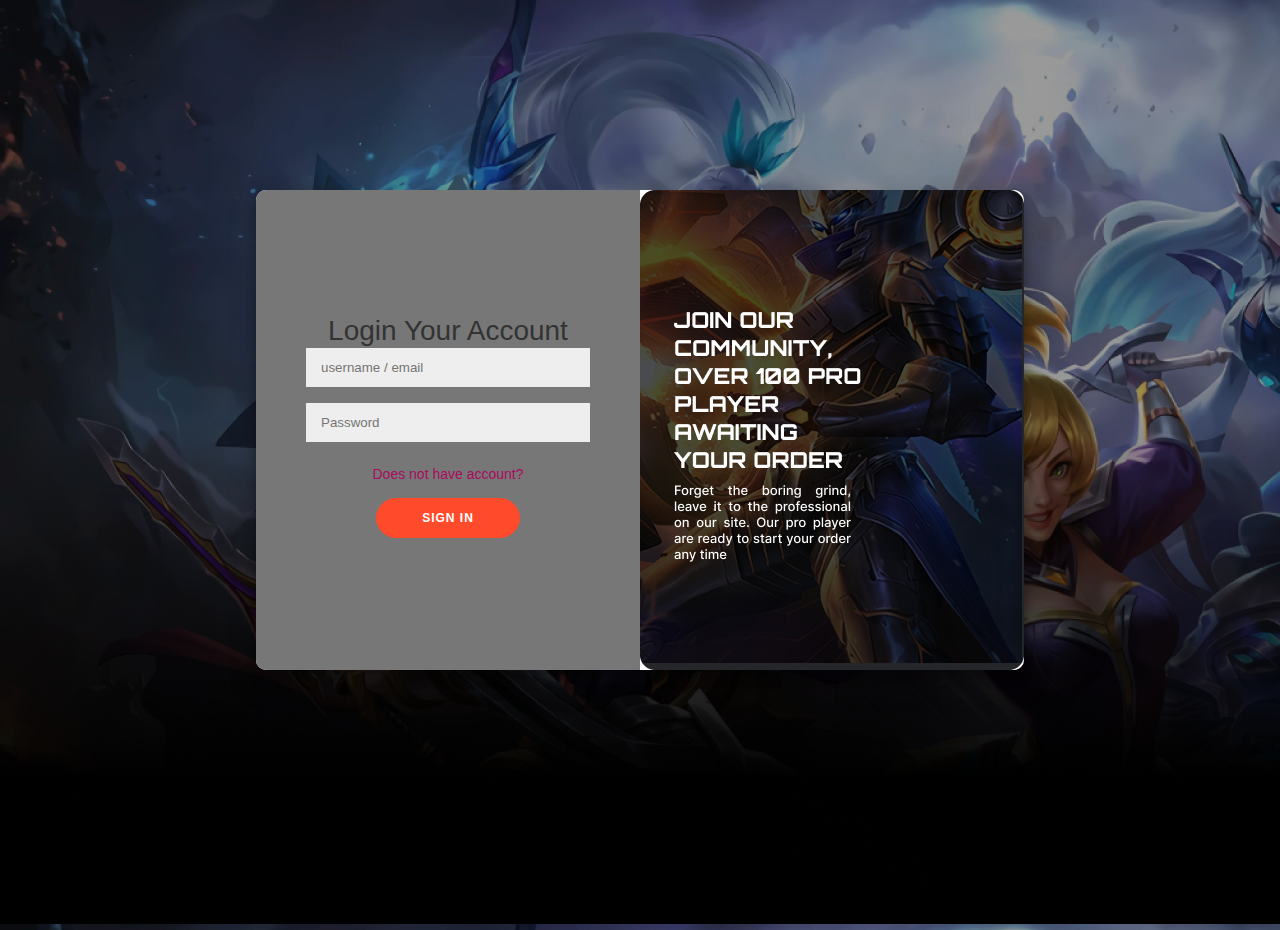
==== tampilan/login.html @ 9ad0c3ee "First Commit" ====
<!DOCTYPE html>
<html class="no-js" lang="zxx">
  <head>
    <meta charset="utf-8" />
    <meta http-equiv="x-ua-compatible" content="ie=edge" />
    <title>Tempest Booster</title>
    <meta name="description" content="" />
    <meta name="viewport" content="width=device-width, initial-scale=1" />
    <link rel="manifest" href="site.webmanifest" />
    <link
      rel="shortcut icon"
      type="image/x-icon"
      href="../assets/img/favicon.ico"
    />

    <!-- CSS here -->
    <link rel="stylesheet" href="../Doc/css/main.css" />
  </head>
  <body class="black-bg">
    <!-- ? Preloader Start -->
    <div id="preloader-active">
      <div class="preloader d-flex align-items-center justify-content-center">
        <div class="preloader-inner position-relative">
          <div class="preloader-circle"></div>
          <div class="preloader-img pere-text"></div>
        </div>
      </div>
    </div>
    <!-- Preloader Start -->
    <header>
      <!-- Header Start -->
      <!DOCTYPE html>
      <html lang="en">
        <head>
          <meta charset="UTF-8" />
          <meta
            name="viewport"
            content="width=device-width, initial-scale=1.0"
          />
          <title>Tempest Boosting</title>
        </head>
        <body>
          <div class="container" id="container">

            <div class="form-container sign-in-container">
              <form action="../Controller/login.php" method="post">
                <h1>Login Your Account</h1>
                <input type="text" placeholder="username / email" name="name"/>
                <input type="password" placeholder="Password" name="pass" />
                <a href="registrasi.html">Does not have account?</a>
                <button class="submit" name="login">Sign In</button>
              </form>
            </div>

            <div class="overlay-container">
              <img src="../assets/img/gallery/login.png" alt="" />
            </div>
          </div>
        </body>
      </html>
    </header>
  </body>
</html>
---- Doc/css/main.css ----
@import url('https://fonts.googleapis.com/css?family=Montserrat:400,800');

* {
    box-sizing: border-box;
}

body {
    background: #f6f5f7;
    display: flex;
    justify-content: center;
    align-items: center;
    flex-direction: column;
    font-family: 'Montserrat', sans-serif;
    height: 100vh;
    margin: -20px 0 50px;
}

h1 {
    font-weight: bold;
    margin: 0;
}

h2 {
    text-align: center;
}

p {
    font-size: 14px;
    font-weight: 100;
    line-height: 20px;
    letter-spacing: 0.5px;
    margin: 20px 0 30px;
}

span {
    font-size: 12px;
}

a {
    color: #333;
    font-size: 14px;
    text-decoration: none;
    margin: 15px 0;
}

button {
    border-radius: 20px;
    border: 1px solid #FF4B2B;
    background-color: #FF4B2B;
    color: #FFFFFF;
    font-size: 12px;
    font-weight: bold;
    padding: 12px 45px;
    letter-spacing: 1px;
    text-transform: uppercase;
    transition: transform 80ms ease-in;
}

button:active {
    transform: scale(0.95);
}

button:focus {
    outline: none;
}

button.ghost {
    background-color: transparent;
    border-color: #FFFFFF;
}

form {
    background-color: #777;
    display: flex;
    align-items: center;
    justify-content: center;
    flex-direction: column;
    padding: 0 50px;
    height: 100%;
    text-align: center;
}

input {
    background-color: #eee;
    border: none;
    padding: 12px 15px;
    margin: 8px 0;
    width: 100%;
}

.container {
    background-color: #fff;
    border-radius: 10px;
    box-shadow: 0 14px 28px rgba(0, 0, 0, 0.25),
        0 10px 10px rgba(0, 0, 0, 0.22);
    position: relative;
    overflow: hidden;
    width: 768px;
    max-width: 100%;
    min-height: 480px;
}

.form-container {
    position: absolute;
    top: 0;
    height: 100%;
    transition: all 0.6s ease-in-out;
}

.sign-in-container {
    left: 0;
    width: 50%;
    z-index: 2;
}

.container.right-panel-active .sign-in-container {
    transform: translateX(100%);
}

.sign-up-container {
    left: 0;
    width: 50%;
    opacity: 0;
    z-index: 1;
}

.container.right-panel-active .sign-up-container {
    transform: translateX(100%);
    opacity: 1;
    z-index: 5;
    animation: show 0.6s;
}

@keyframes show {

    0%,
    49.99% {
        opacity: 0;
        z-index: 1;
    }

    50%,
    100% {
        opacity: 1;
        z-index: 5;
    }
}

.overlay-container {
    position: absolute;
    top: 0;
    left: 50%;
    width: 50%;
    height: 100%;
    overflow: hidden;
    transition: transform 0.6s ease-in-out;
    z-index: 100;
}

.container.right-panel-active .overlay-container {
    transform: translateX(-100%);
}

.overlay {
    background: #FF416C;
    background: -webkit-linear-gradient(to right, #FF4B2B, #FF416C);
    background: linear-gradient(to right, #FF4B2B, #FF416C);
    background-repeat: no-repeat;
    background-size: cover;
    background-position: 0 0;
    color: #FFFFFF;
    position: relative;
    left: -100%;
    height: 100%;
    width: 200%;
    transform: translateX(0);
    transition: transform 0.6s ease-in-out;
}

.overlay-container img{
    border-radius: 0;
}

.container.right-panel-active .overlay {
    transform: translateX(50%);
}

.overlay-panel {
    position: absolute;
    display: flex;
    align-items: center;
    justify-content: center;
    flex-direction: column;
    padding: 0 40px;
    text-align: center;
    top: 0;
    height: 100%;
    width: 50%;
    transform: translateX(0);
    transition: transform 0.6s ease-in-out;
}

.overlay-left {
    transform: translateX(-20%);
}

.container.right-panel-active .overlay-left {
    transform: translateX(0);
}

.overlay-right {
    right: 0;
    transform: translateX(0);
}

.container.right-panel-active .overlay-right {
    transform: translateX(20%);
}

.social-container {
    margin: 20px 0;
}

.social-container a {
    border: 1px solid #DDDDDD;
    border-radius: 50%;
    display: inline-flex;
    justify-content: center;
    align-items: center;
    margin: 0 5px;
    height: 40px;
    width: 40px;
}

footer {
    background-color: #222;
    color: #fff;
    font-size: 14px;
    bottom: 0;
    position: fixed;
    left: 0;
    right: 0;
    text-align: center;
    z-index: 999;
}

footer p {
    margin: 10px 0;
}

footer i {
    color: red;
}

footer a {
    color: #3c97bf;
    text-decoration: none;
}

body {
    background-image: url(../img/gelap1.png);
    font-family: "Lato", sans-serif;
    font-weight: 300;
    font-size: 16px;
    line-height: 18px;
    color: #777;
}

.topic-conten {
    top: 40px;
    left: 813px;



}

p {
    margin: 0;
}

a {
    color: #aa0a5f;
}

a,
a:hover,
a:focus {
    text-decoration: none;
    outline: 0;
}

h1,
h2,
h3,
h4,
h5,
h6 {
    color: #333;
    margin: 0;
    font-weight: normal;
}

h1 {
    font-size: 28px;
}

h2 {
    font-size: 24px;
}

h3 {
    font-size: 18px;
}

h5 {
    font-size: 16px;
}

h6 {
    font-size: 14px;
}

strong {
    letter-spacing: 1px;
}

code {
    background-color: #ddd;
    border-radius: 3px;
    color: #000;
    font-size: 85%;
    margin: 0;
    padding: 5px 10px;
}

code a {
    color: #333;
}

code a:hover {
    text-decoration: underline;
}

section p {
    line-height: 28px;
}

.clearfix:before,
.clearfix:after {
    content: " ";
    display: table;
}

.clearfix:after {
    clear: both;
}

.clearfix {
    zoom: 1;
}

.tan {
    margin-bottom: 10px;
}

.fifteen {
    margin-bottom: 15px;
}

.twenty {
    margin-bottom: 20px;
}

.center {
    text-align: center;
}

.title {
    margin: 50px 0 30px;
}

.syntaxhighlighter {
    border: 1px solid #efefef;
    max-height: 100% !important;
    padding: 20px 0;
}


.main-content section {
    margin: 0 5%;
}


.left-sidebar {
    background-color: #015360;
    float: left;
    min-height: 100%;
    position: static;
    width: 18%;
}

.logo {
    padding-bottom: 30px;
    padding-left: 30px;
    padding-top: 70px;
}

.logo h1 {
    color: #fff;
    font-weight: 700;
    text-transform: uppercase;
}

.left-nav ul {
    margin: 0;
    padding: 0;
    font-size: 14px;
}

.left-nav ul li a {
    color: #fff;
    display: block;
    padding: 10px 35px;
    -webkit-transition: all 0.3s ease-in 0s;
    -moz-transition: all 0.3s ease-in 0s;
    -ms-transition: all 0.3s ease-in 0s;
    -o-transition: all 0.3s ease-in 0s;
    transition: all 0.3s ease-in 0s;
}

.left-nav ul li a:hover,
.left-nav ul li .current {
    background-color: #fff;
    color: #000;
}


#main-wrapper {
    float: left;
    margin-left: 18%;
    width: 82%;
}

.content-header {
    border-bottom: 1px solid #ddd;
    border-top: 1px solid #ddd;
    margin-top: 30px;
    padding: 30px 0 35px;
    text-align: center;
}

.welcome {
    font-size: 16px;
    line-height: 26px;
    margin: 35px auto 0;
}

.features {
    margin-top: 50px;
}

.features ul li {
    list-style: square outside none;
    margin-bottom: 15px;
}

.features>ul {
    padding-left: 18px;
}

.author {
    border-bottom: 1px solid #ddd;
    border-top: 1px solid #ddd;
    margin-top: 50px;
    padding: 30px 0;
}

.author-info {
    font-size: 18px;
    line-height: 28px;
    margin: 0 auto;
    width: 50%;
}

.section-content {
    font-size: 16px;
    line-height: 25px;
}

.section-content li {
    margin-bottom: 15px;
}

.section-content a:hover {
    text-decoration: underline;
}

.script-source li {
    list-style: square outside none;
    margin-bottom: 10px;
}

#twitter-feed li,
#flickr li {
    line-height: 25px;
    margin-bottom: 10px;
}

#twitter-feed img {
    border: 1px solid #ddd;
    box-shadow: 2px 3px 3px #ddd;
    height: auto;
    margin-top: 10px;
    max-width: 100%;
}

.topic-conten {
    left: 48px;
    padding-right: 20 px;
}
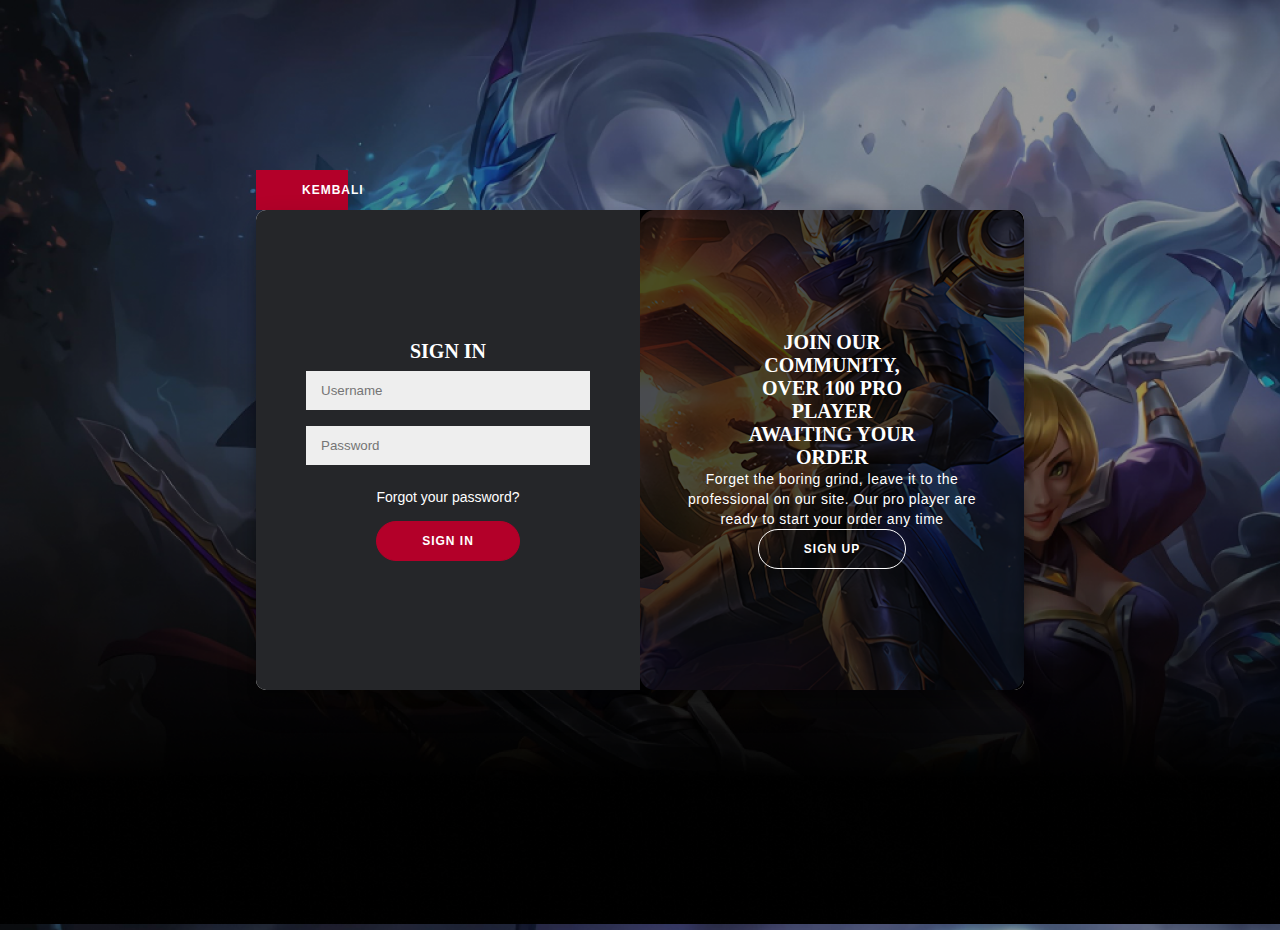
==== commit 9811eeaf: "Last Update" ====
--- a/tampilan/login.html
+++ b/tampilan/login.html
@@ -37,27 +37,110 @@
             name="viewport"
             content="width=device-width, initial-scale=1.0"
           />
+
           <title>Tempest Boosting</title>
+          <link rel="stylesheet" href="../Doc/css/style.css" />
         </head>
+        <button
+          class="back-button"
+          onclick="goBack()"
+          style="
+            text-align: left;
+            cursor: pointer;
+            border-radius: 0%;
+            width: 50px;
+          "
+        >
+          Kembali
+        </button>
+
+        <script>
+          function goBack() {
+            window.history.back();
+          }
+        </script>
         <body>
           <div class="container" id="container">
+            <div class="form-container sign-up-container">
+              <form action="../Controller/register.php" method="POST">
+                <h1>Join Tempest</h1>
+                <input type="text" name="name" placeholder="Name" required />
+                <input
+                  type="text"
+                  name="username"
+                  placeholder="Username"
+                  required
+                />
+                <input type="email" name="email" placeholder="Email" required />
+                <input
+                  type="password"
+                  placeholder="Password"
+                  name="password"
+                  required
+                />
+                <input
+                  type="tel"
+                  name="notelp"
+                  placeholder="Nomor Telfon"
+                  required
+                />
+                <select name="role" required>
+                  <option value="customer">Customer</option>
+                  <option value="booster">booster</option>
+                </select>
+                <button class="submit" name="registrasi">Create Account</button>
+              </form>
+            </div>
 
             <div class="form-container sign-in-container">
               <form action="../Controller/login.php" method="post">
-                <h1>Login Your Account</h1>
-                <input type="text" placeholder="username / email" name="name"/>
-                <input type="password" placeholder="Password" name="pass" />
-                <a href="registrasi.html">Does not have account?</a>
+                <!-- Login -->
+                <h1>SIGN IN</h1>
+                <input
+                  type="text"
+                  placeholder="Username"
+                  name="name"
+                  required
+                />
+                <input
+                  type="password"
+                  placeholder="Password"
+                  name="pass"
+                  required
+                />
+                <a href="#">Forgot your password?</a>
                 <button class="submit" name="login">Sign In</button>
               </form>
             </div>
 
             <div class="overlay-container">
-              <img src="../assets/img/gallery/login.png" alt="" />
+              <div class="overlay">
+                <div class="overlay-panel overlay-left">
+                  <h1>Welcome Back!</h1>
+                  <p>
+                    To keep connected with us please login with your personal
+                    info
+                  </p>
+                  <button class="ghost" id="signIn">Sign In</button>
+                </div>
+                <div class="overlay-panel overlay-right">
+                  <h1>
+                    JOIN OUR COMMUNITY, OVER 100 PRO PLAYER AWAITING YOUR ORDER
+                  </h1>
+                  <p>
+                    Forget the boring grind, leave it to the professional on our
+                    site. Our pro player are ready to start your order any time
+                  </p>
+                  <button class="ghost" id="signUp">Sign Up</button>
+                </div>
+              </div>
             </div>
           </div>
         </body>
       </html>
     </header>
+
+    <!-- One Page, Animated-HeadLin -->
+    <script src="../Doc/js/slider.js"></script>
   </body>
 </html>
--- a/Doc/css/main.css
+++ b/Doc/css/main.css
@@ -45,8 +45,8 @@
 
 button {
     border-radius: 20px;
-    border: 1px solid #FF4B2B;
-    background-color: #FF4B2B;
+    border: 1px solid rgba(179, 0, 41, 1);
+    background-color: rgba(179, 0, 41, 1);
     color: #FFFFFF;
     font-size: 12px;
     font-weight: bold;
@@ -70,7 +70,7 @@
 }
 
 form {
-    background-color: #777;
+    background-color: rgba(37, 38, 41, 1);
     display: flex;
     align-items: center;
     justify-content: center;
@@ -80,7 +80,7 @@
     text-align: center;
 }
 
-input {
+input, select {
     background-color: #eee;
     border: none;
     padding: 12px 15px;
@@ -162,9 +162,9 @@
 }
 
 .overlay {
-    background: #FF416C;
-    background: -webkit-linear-gradient(to right, #FF4B2B, #FF416C);
-    background: linear-gradient(to right, #FF4B2B, #FF416C);
+    background: #000000;
+    background: -webkit-linear-gradient(to right, #000000, #000000);
+    background: linear-gradient(to right, #000000, #000000);
     background-repeat: no-repeat;
     background-size: cover;
     background-position: 0 0;
@@ -177,15 +177,12 @@
     transition: transform 0.6s ease-in-out;
 }
 
-.overlay-container img{
-    border-radius: 0;
-}
-
 .container.right-panel-active .overlay {
     transform: translateX(50%);
 }
 
 .overlay-panel {
+    background-image: url(../img/login.png);
     position: absolute;
     display: flex;
     align-items: center;
@@ -279,7 +276,7 @@
 }
 
 a {
-    color: #aa0a5f;
+    color: #ffffff;
 }
 
 a,
@@ -295,13 +292,29 @@
 h4,
 h5,
 h6 {
-    color: #333;
+    color: #ffffff;
     margin: 0;
     font-weight: normal;
 }
 
+.elemen {
+    color: #FFF;
+    font-family: Quantico;
+    font-size: 32px;
+    font-style: italic;
+    font-weight: 700;
+    line-height: normal;
+}
+
 h1 {
-    font-size: 28px;
+    width: 181px;
+    flex-shrink: 0;
+    color: #FFF;
+    font-family: Orbitron;
+    font-size: 20px;
+    font-style: normal;
+    font-weight: 800;
+    line-height: normal;
 }
 
 h2 {
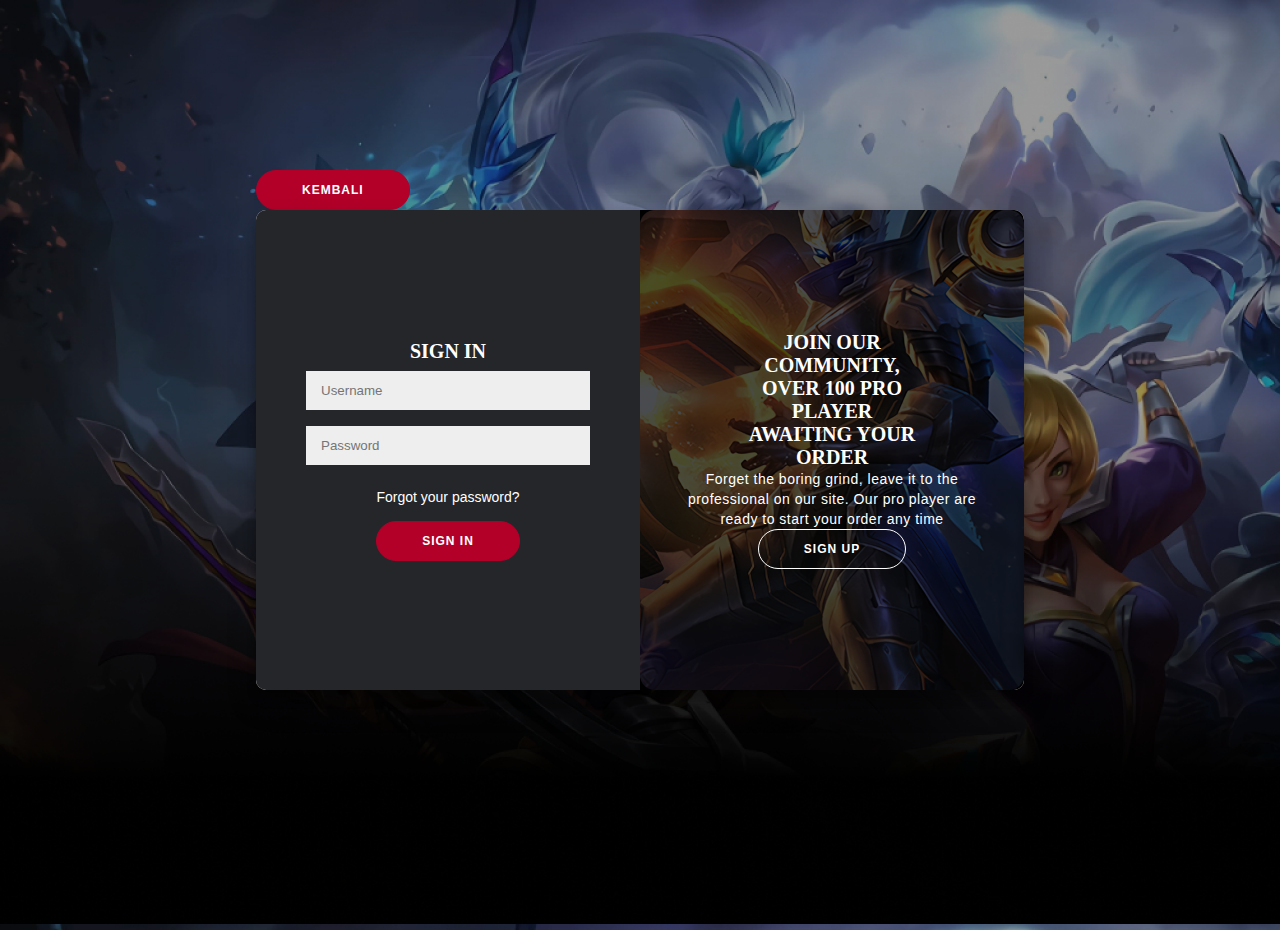
==== commit 798130c4: "ketinggalan" ====
--- a/tampilan/login.html
+++ b/tampilan/login.html
@@ -45,10 +45,20 @@
           class="back-button"
           onclick="goBack()"
           style="
-            text-align: left;
-            cursor: pointer;
-            border-radius: 0%;
-            width: 50px;
+            .back-button {
+              text-align: left;
+              cursor: pointer;
+              border: none;
+              padding: 10px 15px; /* Sesuaikan ukuran padding sesuai kebutuhan */
+              background-color: #ed0f0f; /* Warna latar belakang */
+              color: #000; /* Warna teks */
+              border-radius: 5px;
+              width: 50px;
+            }
+
+            .back-button:hover {
+              background-color: #ffffff; /* Warna latar belakang saat dihover */
+            }
           "
         >
           Kembali
